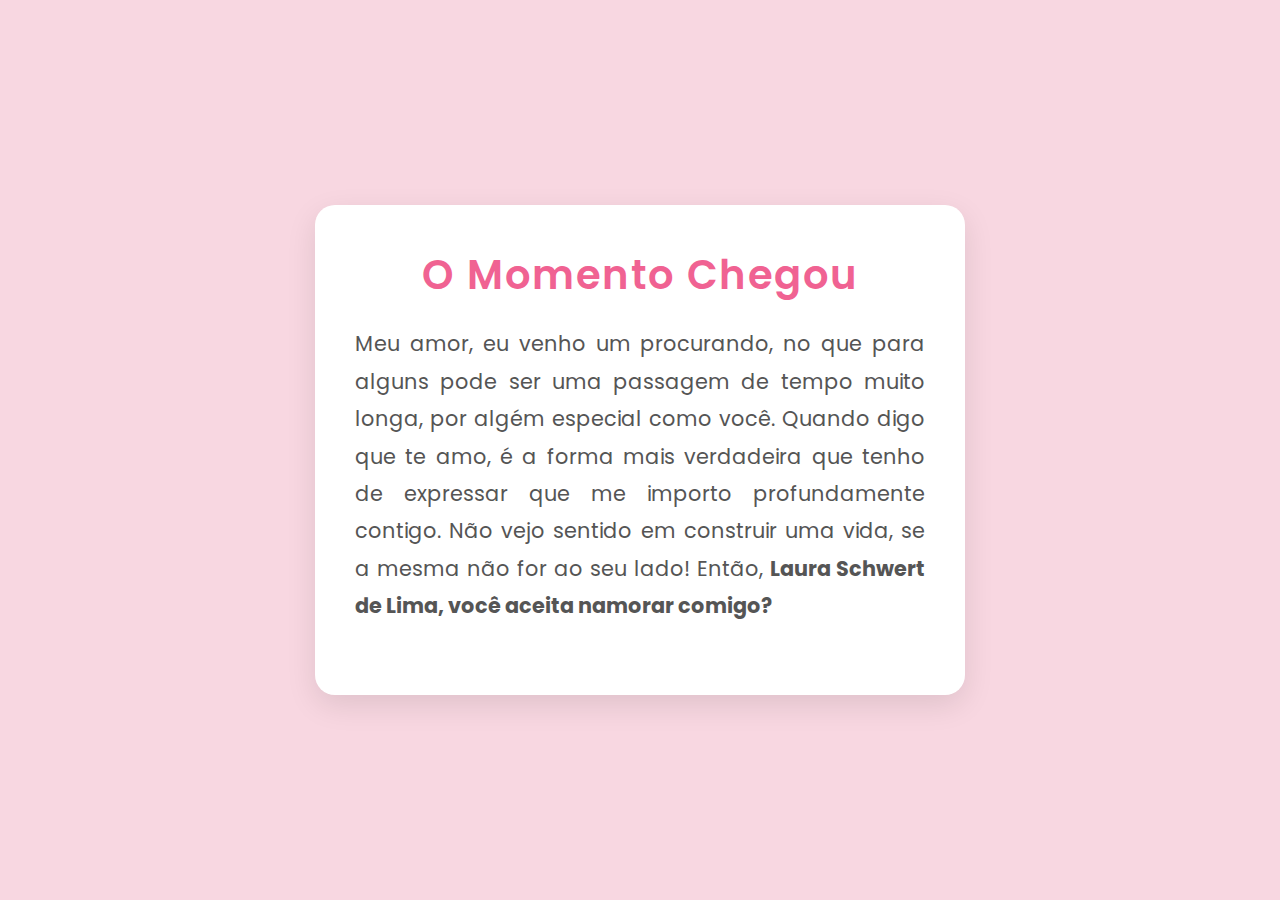
==== final.html @ ffc7dd12 "Add files via upload" ====
<!DOCTYPE html>
<html lang="pt-br">
<head>
    <meta charset="UTF-8">
    <meta name="viewport" content="width=device-width, initial-scale=1.0">
    <title>Mensagem Especial</title>
    <link href="https://fonts.googleapis.com/css2?family=Poppins:wght@400;600&display=swap" rel="stylesheet">
    <link rel="stylesheet" href="./css/final.css"> <!-- Link para o CSS exclusivo da página final -->
</head>
<body>
    <div class="final-container">
        <div class="message-box">
            <h1 class="title">O Momento Chegou</h1>
            <p class="message">Meu amor, eu venho um procurando, no que para alguns pode ser uma passagem de tempo muito longa,
                por algém especial como você. Quando digo que te amo, é a forma mais verdadeira que tenho de expressar que
                me importo profundamente contigo. Não vejo sentido em construir uma vida, se a mesma não for ao seu lado!
                Então, <Strong>Laura Schwert de Lima, você aceita namorar comigo?</Strong></p>
        </div>
    </div>
</body>
</html>
---- css/final.css ----
/* Resetando algumas configurações para garantir um estilo limpo */
* {
    margin: 0;
    padding: 0;
    box-sizing: border-box;
}

body {
    font-family: 'Poppins', sans-serif;
    background: #F8D7E1; /* Fundo suave em rosa claro */
    color: #333;
    display: flex;
    justify-content: center;
    align-items: center;
    height: 100vh;
    text-align: center;
    overflow: hidden;
}

.final-container {
    display: flex;
    justify-content: center;
    align-items: center;
    height: 100%;
    width: 100%;
    padding: 20px;
}

.message-box {
    background: #fff; /* Cor de fundo para a caixa de mensagem */
    border-radius: 20px;
    padding: 40px;
    width: 80%;
    max-width: 650px;
    box-shadow: 0px 10px 30px rgba(0, 0, 0, 0.1);
    transition: transform 0.3s ease;
}

.message-box:hover {
    transform: scale(1.03); /* Animação de zoom suave */
}

.title {
    font-size: 2.5rem;
    font-weight: 600;
    color: #F06292; /* Rosa vibrante */
    margin-bottom: 20px;
    letter-spacing: 2px;
}

.message {
    font-size: 1.3rem;
    line-height: 1.8;
    color: #555;
    margin-bottom: 30px;
    text-align: justify;
}

.button-container {
    display: flex;
    justify-content: space-between;
    gap: 15px;
    flex-wrap: wrap;
}

.back-button, .social-link {
    text-decoration: none;
    padding: 15px 30px;
    font-size: 1.2rem;
    color: #fff;
    background-color: #F06292;
    border-radius: 10px;
    transition: background-color 0.3s ease, transform 0.3s ease;
}

.back-button:hover, .social-link:hover {
    background-color: #FF4081; /* Cor de hover para os botões */
    transform: scale(1.05); /* Leve animação ao passar o mouse */
}

.social-link {
    background-color: #0088cc; /* Cor específica para o link do Instagram */
}

.social-link:hover {
    background-color: #005f77; /* Cor de hover para o Instagram */
}

@media (max-width: 768px) {
    .message-box {
        padding: 25px;
        width: 90%;
    }

    .title {
        font-size: 2rem;
    }

    .message {
        font-size: 1.1rem;
    }

    .button-container {
        flex-direction: column;
        align-items: center;
    }

    .back-button, .social-link {
        width: 100%;
        margin-bottom: 10px;
    }
}

@media (max-width: 480px) {
    .message-box {
        padding: 20px;
    }

    .title {
        font-size: 1.8rem;
    }

    .message {
        font-size: 1rem;
    }

    .button-container {
        flex-direction: column;
    }

    .back-button, .social-link {
        width: 100%;
    }
}
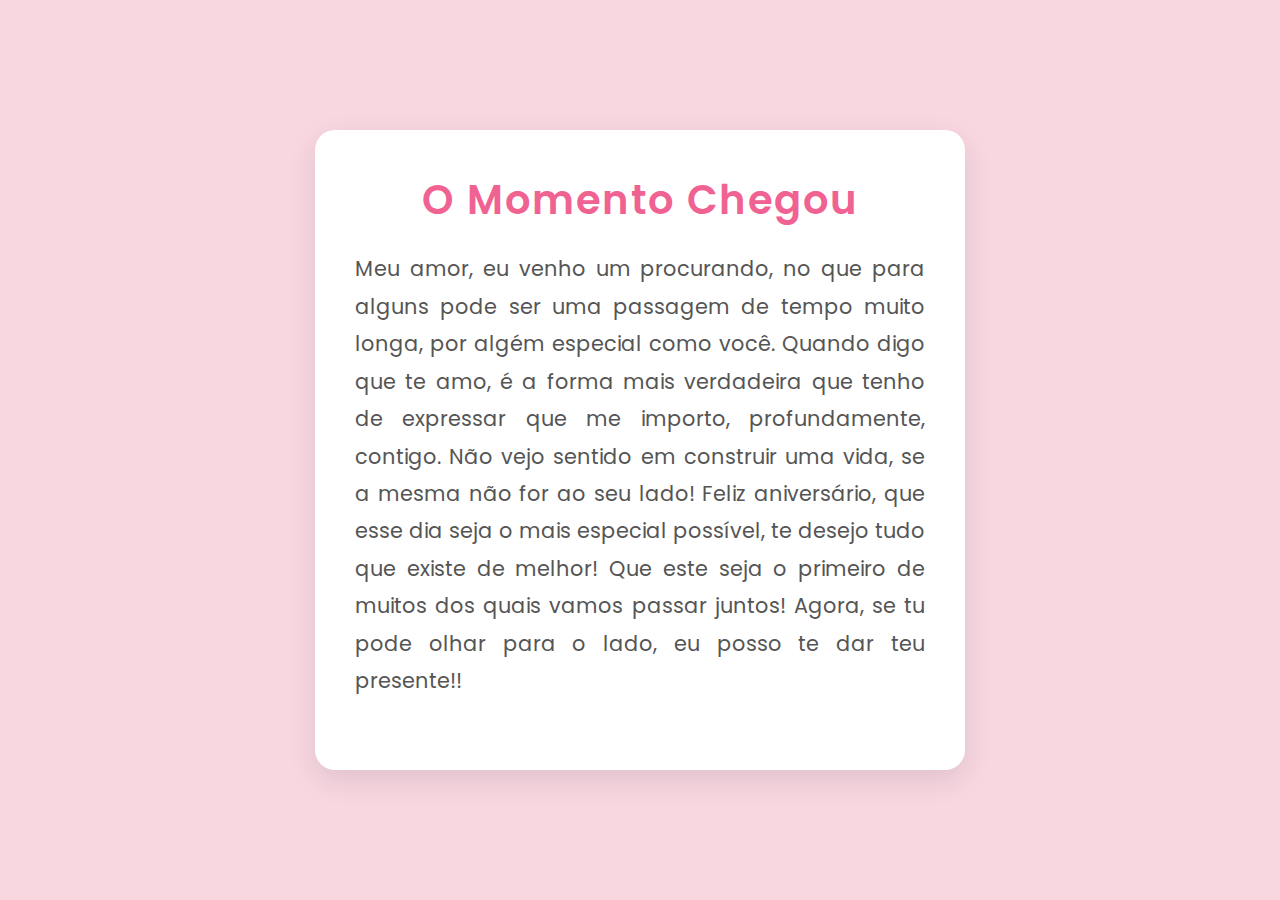
==== commit 074c1e52: "b" ====
--- a/final.html
+++ b/final.html
@@ -13,8 +13,10 @@
             <h1 class="title">O Momento Chegou</h1>
             <p class="message">Meu amor, eu venho um procurando, no que para alguns pode ser uma passagem de tempo muito longa,
                 por algém especial como você. Quando digo que te amo, é a forma mais verdadeira que tenho de expressar que
-                me importo profundamente contigo. Não vejo sentido em construir uma vida, se a mesma não for ao seu lado!
-                Então, <Strong>Laura Schwert de Lima, você aceita namorar comigo?</Strong></p>
+                me importo, profundamente, contigo. Não vejo sentido em construir uma vida, se a mesma não for ao seu lado!
+                Feliz aniversário, que esse dia seja o mais especial possível, te desejo tudo que existe de melhor! Que este seja
+                o primeiro de muitos dos quais vamos passar juntos! Agora, se tu pode olhar para o lado, eu posso te dar teu presente!!
+            </p>
         </div>
     </div>
 </body>
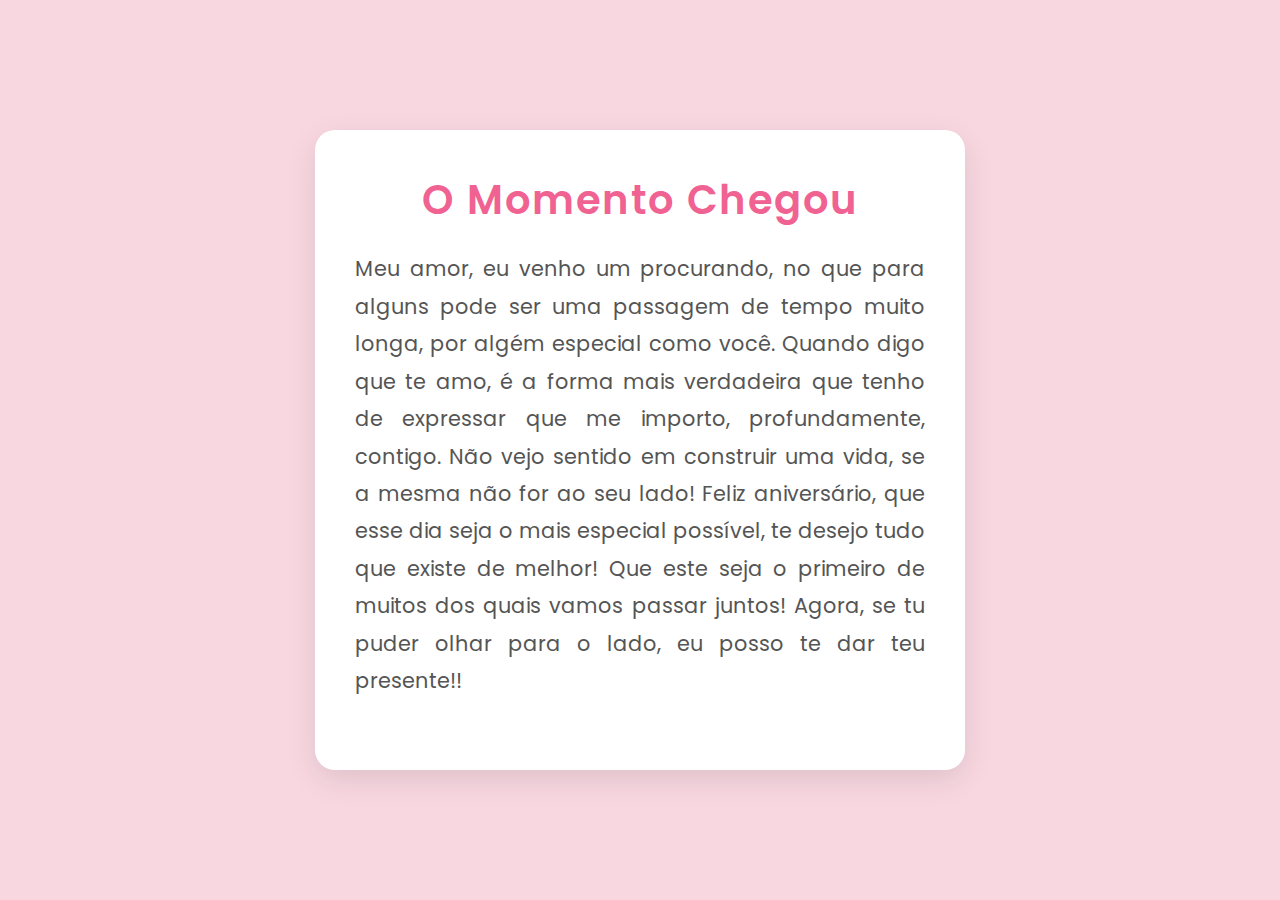
==== commit 74576724: "c" ====
--- a/final.html
+++ b/final.html
@@ -15,7 +15,7 @@
                 por algém especial como você. Quando digo que te amo, é a forma mais verdadeira que tenho de expressar que
                 me importo, profundamente, contigo. Não vejo sentido em construir uma vida, se a mesma não for ao seu lado!
                 Feliz aniversário, que esse dia seja o mais especial possível, te desejo tudo que existe de melhor! Que este seja
-                o primeiro de muitos dos quais vamos passar juntos! Agora, se tu pode olhar para o lado, eu posso te dar teu presente!!
+                o primeiro de muitos dos quais vamos passar juntos! Agora, se tu puder olhar para o lado, eu posso te dar teu presente!!
             </p>
         </div>
     </div>
--- a/css/final.css
+++ b/css/final.css
@@ -30,7 +30,7 @@
     background: #fff; /* Cor de fundo para a caixa de mensagem */
     border-radius: 20px;
     padding: 40px;
-    width: 80%;
+    width: 90%;
     max-width: 650px;
     box-shadow: 0px 10px 30px rgba(0, 0, 0, 0.1);
     transition: transform 0.3s ease;
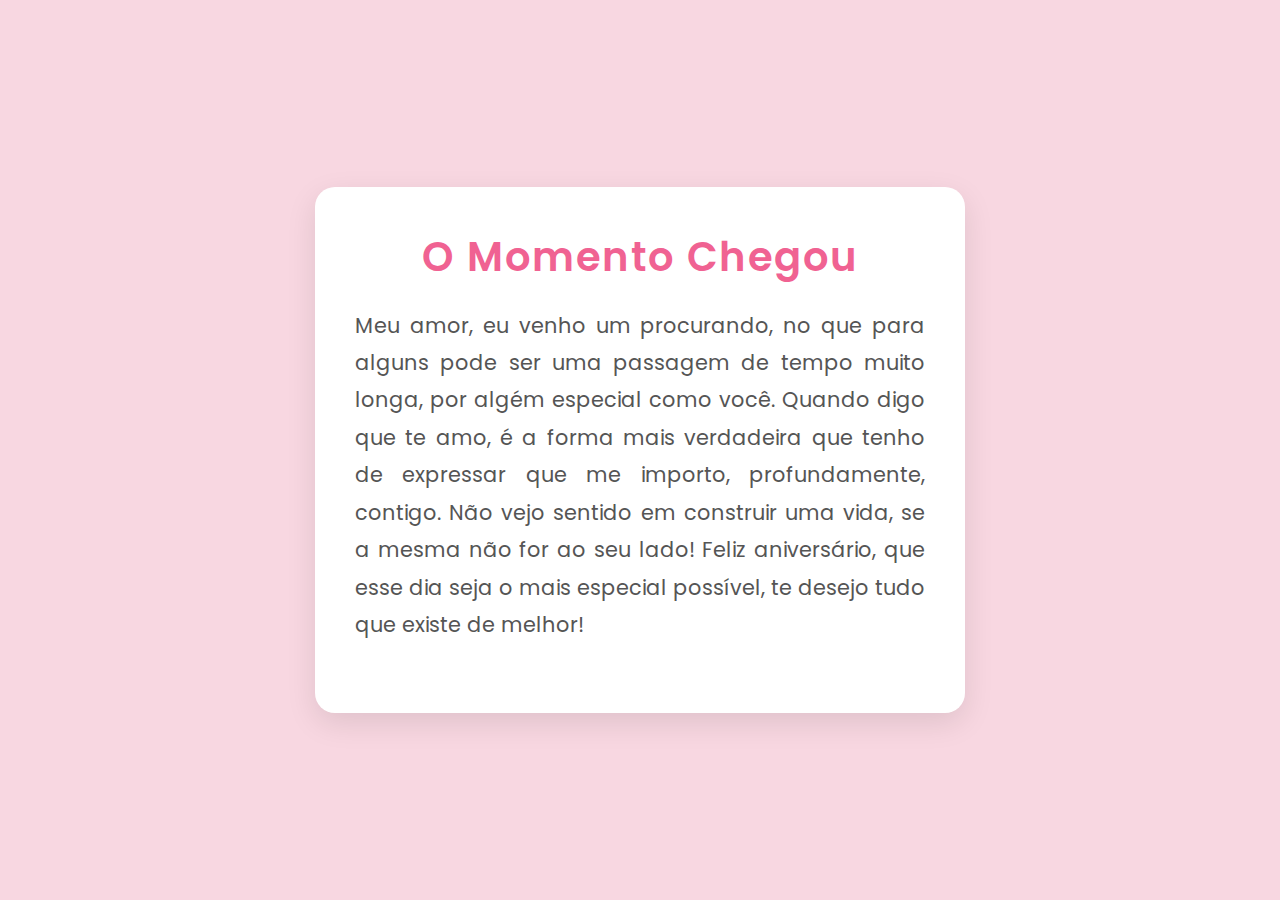
==== commit 124a398e: "e" ====
--- a/final.html
+++ b/final.html
@@ -14,8 +14,7 @@
             <p class="message">Meu amor, eu venho um procurando, no que para alguns pode ser uma passagem de tempo muito longa,
                 por algém especial como você. Quando digo que te amo, é a forma mais verdadeira que tenho de expressar que
                 me importo, profundamente, contigo. Não vejo sentido em construir uma vida, se a mesma não for ao seu lado!
-                Feliz aniversário, que esse dia seja o mais especial possível, te desejo tudo que existe de melhor! Que este seja
-                o primeiro de muitos dos quais vamos passar juntos! Agora, se tu puder olhar para o lado, eu posso te dar teu presente!!
+                Feliz aniversário, que esse dia seja o mais especial possível, te desejo tudo que existe de melhor!
             </p>
         </div>
     </div>
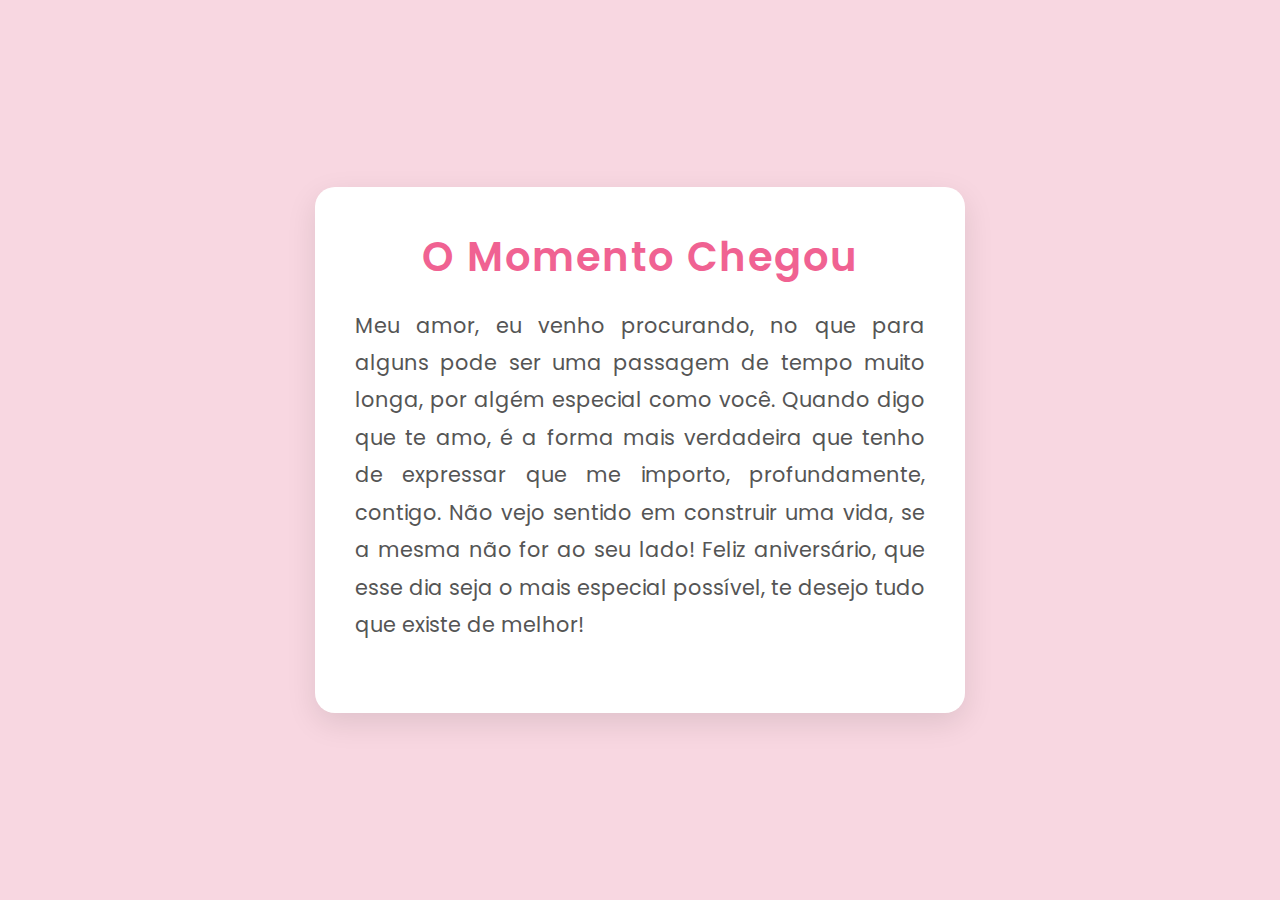
==== commit d989262d: "finish" ====
--- a/final.html
+++ b/final.html
@@ -11,7 +11,7 @@
     <div class="final-container">
         <div class="message-box">
             <h1 class="title">O Momento Chegou</h1>
-            <p class="message">Meu amor, eu venho um procurando, no que para alguns pode ser uma passagem de tempo muito longa,
+            <p class="message">Meu amor, eu venho procurando, no que para alguns pode ser uma passagem de tempo muito longa,
                 por algém especial como você. Quando digo que te amo, é a forma mais verdadeira que tenho de expressar que
                 me importo, profundamente, contigo. Não vejo sentido em construir uma vida, se a mesma não for ao seu lado!
                 Feliz aniversário, que esse dia seja o mais especial possível, te desejo tudo que existe de melhor!
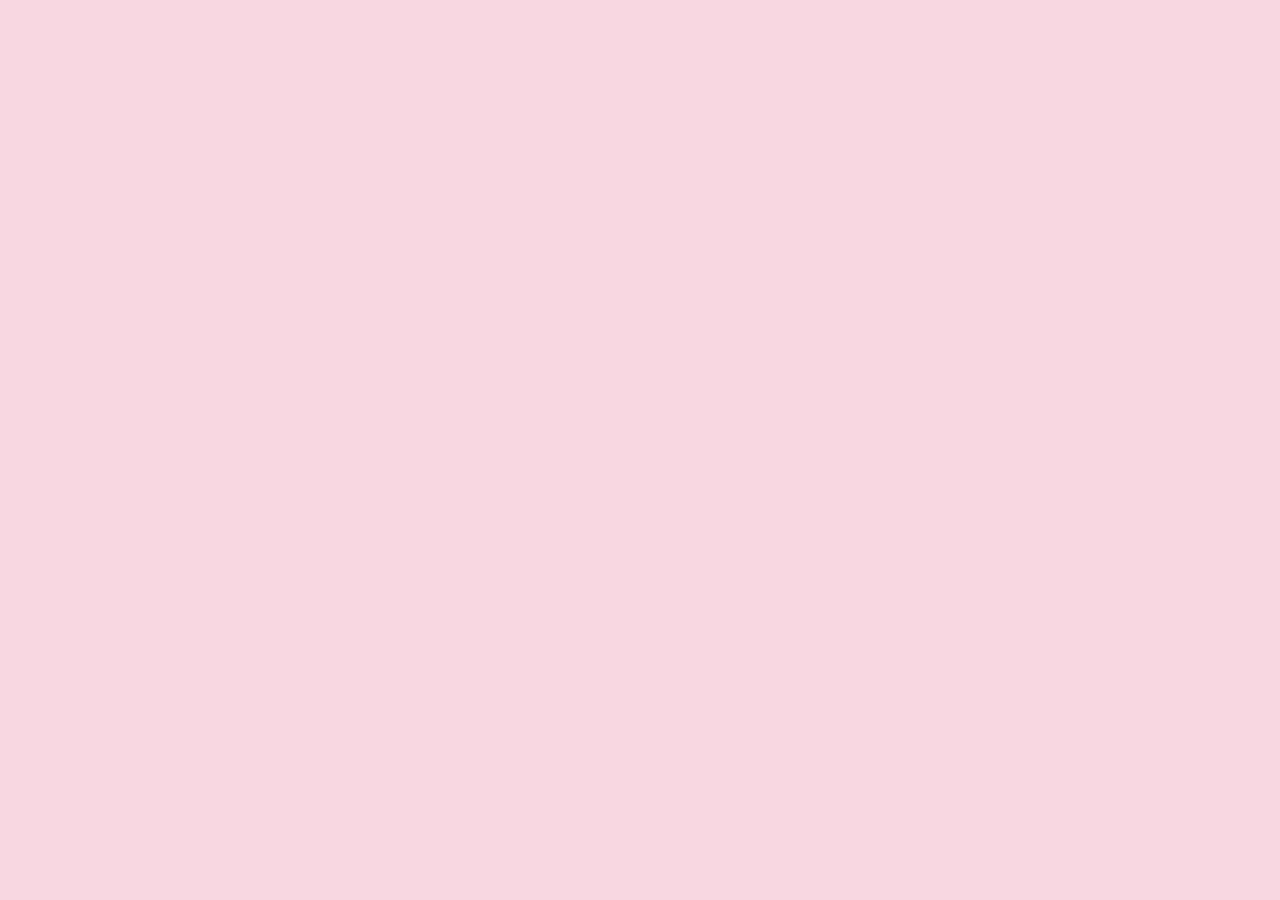
==== commit bdd46587: "as" ====
--- a/final.html
+++ b/final.html
@@ -5,9 +5,10 @@
     <meta name="viewport" content="width=device-width, initial-scale=1.0">
     <title>Mensagem Especial</title>
     <link href="https://fonts.googleapis.com/css2?family=Poppins:wght@400;600&display=swap" rel="stylesheet">
-    <link rel="stylesheet" href="./css/final.css"> <!-- Link para o CSS exclusivo da página final -->
+    <link rel="stylesheet" href="./css/final.css">
 </head>
 <body>
+    <canvas id="magicCanvas"></canvas> <!-- Canvas para a animação de partículas -->
     <div class="final-container">
         <div class="message-box">
             <h1 class="title">O Momento Chegou</h1>
@@ -18,5 +19,7 @@
             </p>
         </div>
     </div>
+
+    <script src="./js/final.js"></script>
 </body>
 </html>
--- a/css/final.css
+++ b/css/final.css
@@ -1,4 +1,4 @@
-/* Resetando algumas configurações para garantir um estilo limpo */
+/* Resetando configurações */
 * {
     margin: 0;
     padding: 0;
@@ -17,6 +17,15 @@
     overflow: hidden;
 }
 
+#magicCanvas {
+    position: absolute;
+    top: 0;
+    left: 0;
+    width: 100%;
+    height: 100%;
+    z-index: -1; /* Para o canvas ficar atrás do conteúdo */
+}
+
 .final-container {
     display: flex;
     justify-content: center;
@@ -24,6 +33,8 @@
     height: 100%;
     width: 100%;
     padding: 20px;
+    opacity: 0; /* Inicialmente invisível para a animação */
+    animation: fadeIn 8s forwards; /* Animação do texto */
 }
 
 .message-box {
@@ -37,7 +48,7 @@
 }
 
 .message-box:hover {
-    transform: scale(1.03); /* Animação de zoom suave */
+    transform: scale(1.03);
 }
 
 .title {
@@ -56,79 +67,12 @@
     text-align: justify;
 }
 
-.button-container {
-    display: flex;
-    justify-content: space-between;
-    gap: 15px;
-    flex-wrap: wrap;
-}
-
-.back-button, .social-link {
-    text-decoration: none;
-    padding: 15px 30px;
-    font-size: 1.2rem;
-    color: #fff;
-    background-color: #F06292;
-    border-radius: 10px;
-    transition: background-color 0.3s ease, transform 0.3s ease;
-}
-
-.back-button:hover, .social-link:hover {
-    background-color: #FF4081; /* Cor de hover para os botões */
-    transform: scale(1.05); /* Leve animação ao passar o mouse */
-}
-
-.social-link {
-    background-color: #0088cc; /* Cor específica para o link do Instagram */
-}
-
-.social-link:hover {
-    background-color: #005f77; /* Cor de hover para o Instagram */
-}
-
-@media (max-width: 768px) {
-    .message-box {
-        padding: 25px;
-        width: 90%;
+/* Animação para o fade-in do texto */
+@keyframes fadeIn {
+    0% {
+        opacity: 0;
     }
-
-    .title {
-        font-size: 2rem;
-    }
-
-    .message {
-        font-size: 1.1rem;
-    }
-
-    .button-container {
-        flex-direction: column;
-        align-items: center;
-    }
-
-    .back-button, .social-link {
-        width: 100%;
-        margin-bottom: 10px;
+    100% {
+        opacity: 1;
     }
 }
-
-@media (max-width: 480px) {
-    .message-box {
-        padding: 20px;
-    }
-
-    .title {
-        font-size: 1.8rem;
-    }
-
-    .message {
-        font-size: 1rem;
-    }
-
-    .button-container {
-        flex-direction: column;
-    }
-
-    .back-button, .social-link {
-        width: 100%;
-    }
-}
